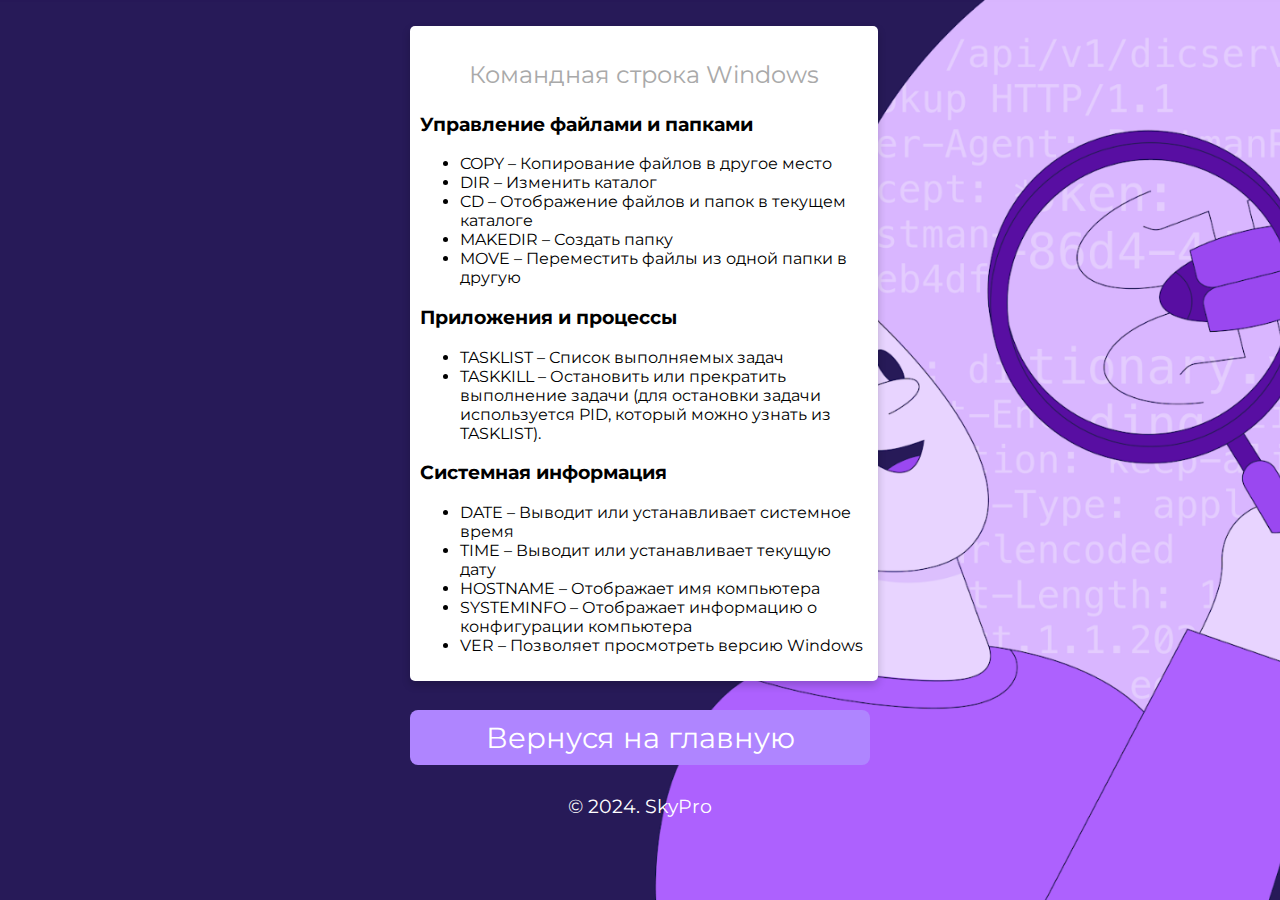
==== html/cmd.html @ 1c70fc7a "ready homework, fixed errors" ====
<!DOCTYPE html>
<html>
   <head>
      <title>Portal for QA</title>
      <link rel="stylesheet" type="text/css" href="../css/button-style.css">
      <link rel="stylesheet" type="text/css" href="../css/font-awesome.css">
      <link rel="shortcut icon" href="../img/fav.ico" type="image/x-icon">
      <link href="https://fonts.googleapis.com/css?family=Montserrat:700" rel="stylesheet">
      <meta charset="utf-8">
      <meta name="viewport" content="width=device-width, initial-scale=1">
   </head>
   <body>
      <!--Card-->
      <div class="card animated fadeIn">
         <p class="subtitle">Командная строка Windows</p>
         <h3 id="rt-0"> Управление файлами и папками</h3>
         <ul>
            <li>COPY – Копирование файлов в другое место</li>
            <li>DIR – Изменить каталог</li>
            <li>CD – Отображение файлов и папок в текущем каталоге</li>
            <li>MAKEDIR – Создать папку</li>
            <li>MOVE – Переместить файлы из одной папки в другую</li>
         </ul>
         <h3 id="rt-1">Приложения и процессы</h3>
         <ul>
            <li>TASKLIST – Список выполняемых задач</li>
            <li>TASKKILL – Остановить или прекратить выполнение задачи (для остановки задачи используется PID, который можно узнать из TASKLIST).</li>
         </ul>
         <h3 id="rt-3">Системная информация</h3>
         <ul>
            <li>DATE – Выводит или устанавливает системное время</li>
            <li>TIME – Выводит или устанавливает текущую дату</li>
            <li>HOSTNAME – Отображает имя компьютера</li>
            <li>SYSTEMINFO – Отображает информацию о конфигурации компьютера</li>
            <li>VER – Позволяет просмотреть версию Windows</li>
         </ul>
      </div>
      <!--footer-->
      <footer class="animated fadeIn">
         <p class="location">
            <a href="../index.html">Вернуся на главную</a>
         </p>
         &copy; 2024. SkyPro
      </footer>
   </body>
</html>
---- css/button-style.css ----
* {
	font-family: 'Montserrat', sans-serif;
}

body {
	width: 100%;
	margin: 0px;
	background-image: url(../img/bg.jpg);
	background-repeat: repeat-y no-repeat;
	background-size: cover;
	background-position: center;
	background-attachment: fixed;
}

.icons>a {
	text-decoration: none;
	color: darkgray;
}

.location>a {
	text-decoration: none;
	color: white;
}

.location:hover {
	box-shadow: 0 8px 16px 0 rgba(0, 0, 0, 0.2);
}


/*---------- Responsive Grid ---------------*/

@media screen and (min-width: 1001px) {
	.card {
		margin-left: 32%;
		margin-top: 2%;
		padding: 10px;
		background-color: white;
		box-shadow: 0 4px 8px 0 rgba(0, 0, 0, 0.2);
		transition: 0.3s;
		width: 35%;
		border-radius: 5px;
	}
	.card:hover {
		box-shadow: 0 8px 16px 0 rgba(0, 0, 0, 1);
	}
	img {
		border: 20px solid white;
		border-radius: 50%;
		margin-top: 8%;
		margin-bottom: -15% !important;
		width: 30%;
	}
	.name {
		text-align: center;
		font-size: 2.8em;
		color: gainsboro;
		margin-top: 15%;
		margin-bottom: auto;
		text-transform: capitalize;
	}
	hr {
		width: 93%;
		height: 2px;
		background-color: gainsboro;
		border: 0px;
	}
	.subtitle {
		text-align: center;
		font-size: 1.5em;
		color: darkgray;
	}
	.icons {
		font-size: 18px;
		text-align: center;
		margin-right: 0px;
		margin-left: 0px;
		color: darkgray;
		margin-bottom: 40px;
	}
	.location {
		text-align: center;
		color: white;
		font-size: 1.5em;
		display: block;
		background-color: rgba(175,133,255,1);
		padding: 10px;
		margin-left: 32%;
		margin-right: 32%;
		border-radius: 8px;
	}
}

@media (min-width: 100px) and (max-width: 728px) and (orientation:portrait) {
	body {
		width: 100%;
		margin: 0px;
		background: url(../img/bg.jpg) fixed no;
		overflow-x: hidden;
	}
	hr {
		width: 93%;
		height: 2px;
		background-color: gainsboro;
		border: 0px;
	}
	.card {
		margin-top: 10%;
		margin-left: 2%;
		margin-right: 0px;
		background-color: white;
		box-shadow: 0 4px 8px 0 rgba(0, 0, 0, 0.2);
		transition: 0.3s;
		width: 95%;
		border-radius: 5px;
	}
	.card:hover {
		box-shadow: 0 8px 16px 0 rgba(0, 0, 0, 1);
	}
	img {
		border: 15px solid white;
		margin-bottom: -20% !important;
		border-radius: 50%;
		width: 33%;
	}
	.name {
		padding-right: 4px;
		padding-left: 4px;
		text-align: center;
		font-size: 2.5em;
		color: gainsboro;
		margin-top: 16%;
		margin-bottom: auto;
		text-transform: capitalize;
	}
	.subtitle {
		text-align: center;
		font-size: 1.2em;
		color: darkgray;
	}
	.icons {
		font-size: 11px;
		text-align: center;
		margin-right: 0px;
		margin-left: 0px;
		color: darkgray;
		margin-bottom: 40px;
	}
	.location {
		text-align: center;
		color: white;
		font-size: 0.8em;
		display: block;
		background-color: rgba(175,133,255,1);
		padding: 10px;
		margin-left: 7%;
		margin-right: 7%;
		border-radius: 8px;
	}
}

@media (min-width: 100px) and (max-width: 728px) and (orientation:landscape) {
	body {
		width: 100%;
		margin: 0px;
		background: url(../img/bg.jpg) fixed no;
		overflow-x: hidden;
	}
	hr {
		width: 93%;
		height: 2px;
		background-color: gainsboro;
		border: 0px;
	}
	.card {
		margin-top: 6%;
		margin-left: 9%;
		margin-right: 0px;
		background-color: white;
		box-shadow: 0 4px 8px 0 rgba(0, 0, 0, 0.2);
		transition: 0.3s;
		width: 80%;
		border-radius: 5px;
	}
	.card:hover {
		box-shadow: 0 8px 16px 0 rgba(0, 0, 0, 1);
	}
	img {
		border: 15px solid white;
		margin-bottom: -15% !important;
		border-radius: 50%;
		width: 25%;
	}
	.name {
		padding-right: 4px;
		padding-left: 4px;
		text-align: center;
		font-size: 2.8em;
		color: gainsboro;
		margin-top: 16%;
		margin-bottom: auto;
		text-transform: capitalize;
	}
	.subtitle {
		text-align: center;
		font-size: 1.9em;
		color: darkgray;
	}
	.icons {
		font-size: 18px;
		text-align: center;
		margin-right: 0px;
		margin-left: 0px;
		color: darkgray;
		margin-bottom: 40px;
	}
	.location {
		text-align: center;
		color: white;
		font-size: 1.5em;
		display: block;
		background-color: rgba(175,133,255,1);
		padding: 10px;
		margin-left: 7%;
		margin-right: 7%;
		border-radius: 8px;
	}
}

@media only screen and (min-width: 728px) and (max-width: 1000px) {
	body {
		width: 100%;
		margin: 0px;
		background: url(../img/bg.jpg) fixed no;
		overflow-x: hidden;
	}
	hr {
		width: 93%;
		height: 2px;
		background-color: gainsboro;
		border: 0px;
	}
	.card {
		margin-top: 4%;
		margin-left: 13%;
		align-content: center;
		background-color: white;
		box-shadow: 0 4px 8px 0 rgba(0, 0, 0, 0.2);
		transition: 0.3s;
		width: 75%;
		border-radius: 5px;
	}
	.card:hover {
		box-shadow: 0 8px 16px 0 rgba(0, 0, 0, 1);
	}
	img {
		border: 15px solid white;
		margin-bottom: -18% !important;
		border-radius: 50%;
		width: 30%;
	}
	.name {
		text-align: center;
		font-size: 2.5em;
		color: gainsboro;
		margin-top: 16%;
		margin-bottom: auto;
		text-transform: capitalize;
	}
	.subtitle {
		text-align: center;
		font-size: 2em;
		color: darkgray;
	}
	.icons {
		font-size: 15px;
		text-align: center;
		margin-right: 0px;
		margin-left: 0px;
		color: darkgray;
		margin-bottom: 40px;
	}
	.location {
		text-align: center;
		color: white;
		font-size: 1.8em;
		display: block;
		background-color: rgba(175,133,255,1);
		padding: 10px;
		margin-left: 7%;
		margin-right: 7%;
		border-radius: 8px;
	}
}


/*---------- Responsive Grid Ends ---------------*/
footer {
	text-align: center;
	color: white;
	font-size: 1.2em
}
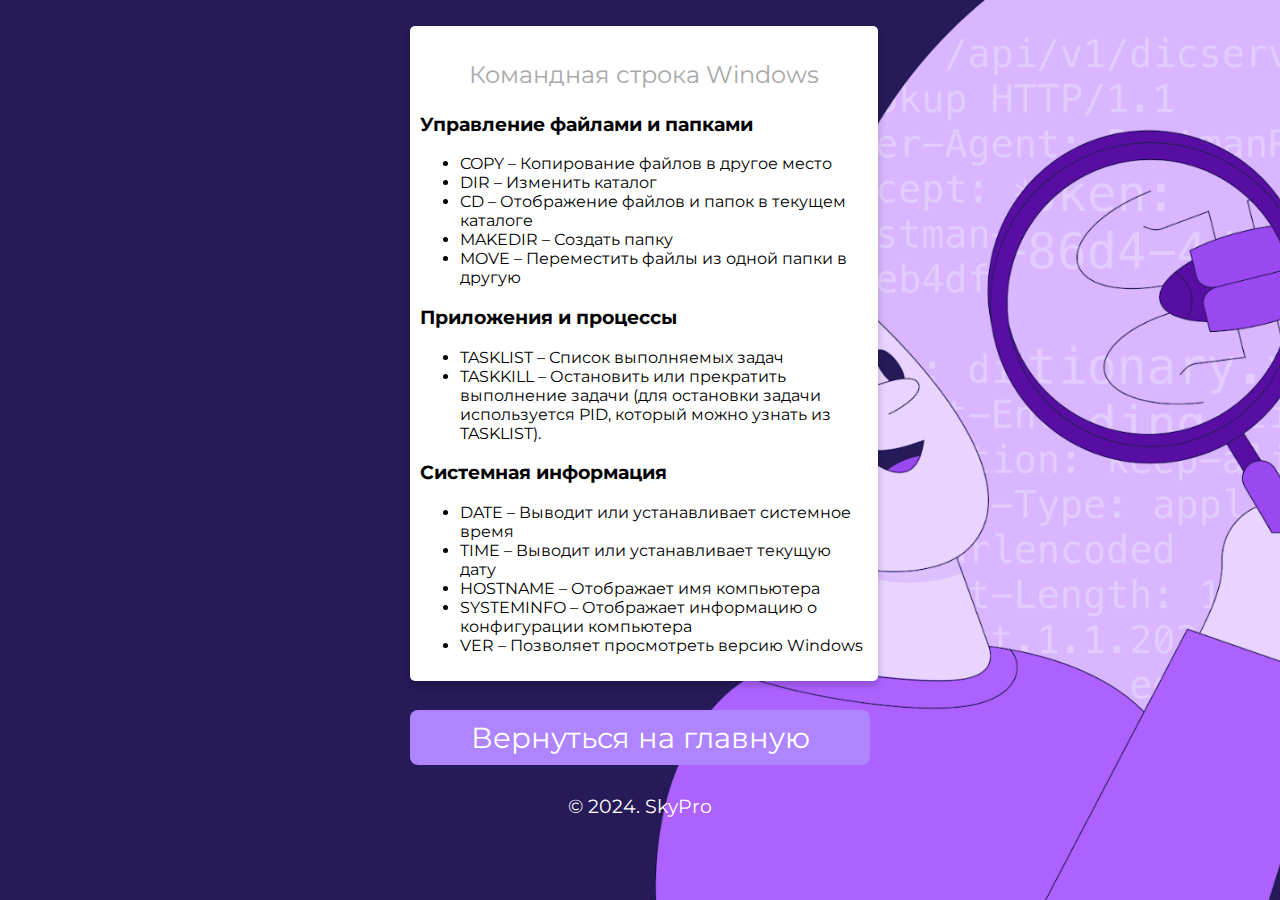
==== commit a41f1a4f: "fixed errors" ====
--- a/html/cmd.html
+++ b/html/cmd.html
@@ -38,7 +38,7 @@
       <!--footer-->
       <footer class="animated fadeIn">
          <p class="location">
-            <a href="../index.html">Вернуся на главную</a>
+            <a href="../index.html">Вернуться на главную</a>
          </p>
          &copy; 2024. SkyPro
       </footer>
